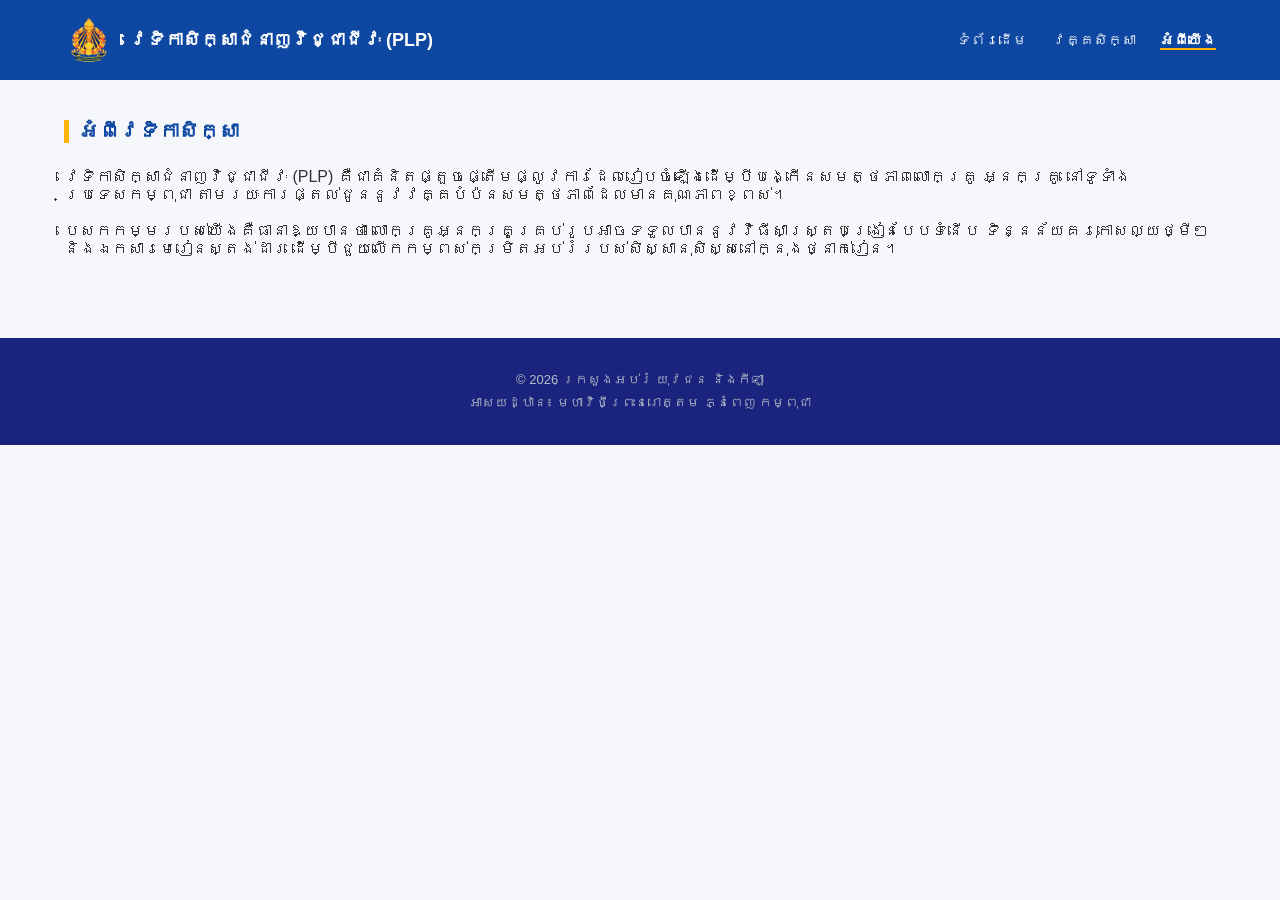
==== about.html @ bec66cc5 "Add files via upload" ====
<!DOCTYPE html>
<html lang="km">
<head>
    <meta charset="UTF-8">
    <meta name="viewport" content="width=device-width, initial-scale=1.0">
    <title>អំពីយើង - PLP Portal</title>
    <link rel="stylesheet" href="style.css">
</head>
<body>

    <header class="main-header">
        <div class="logo-area">
            <img src="logo.png" alt="MoEYS Logo" class="site-logo">
            <h1>វេទិកាសិក្សាជំនាញវិជ្ជាជីវៈ (PLP)</h1>
        </div>
        <nav class="navigation">
            <a href="index.html">ទំព័រដើម</a>
            <a href="#">វគ្គសិក្សា</a>
            <a href="about.html" class="active-link">អំពីយើង</a>
        </nav>
    </header>

    <main class="content-container">
        <h3 class="section-title">អំពីវេទិកាសិក្សា</h3>
        <div class="about-content">
            <p>វេទិកាសិក្សាជំនាញវិជ្ជាជីវៈ (PLP) គឺជាគំនិតផ្តួចផ្តើមផ្លូវការដែលរៀបចំឡើងដើម្បីបង្កើនសមត្ថភាពលោកគ្រូ អ្នកគ្រូ នៅទូទាំងប្រទេសកម្ពុជា តាមរយៈការផ្តល់ជូននូវវគ្គបំប៉នសមត្ថភាពដែលមានគុណភាពខ្ពស់។</p>
            <br>
            <p>បេសកកម្មរបស់យើងគឺធានាឱ្យបានថា លោកគ្រូអ្នកគ្រូគ្រប់រូបអាចទទួលបាននូវវិធីសាស្ត្របង្រៀនបែបទំនើប ទិន្នន័យគរុកោសល្យថ្មីៗ និងឯកសារមេរៀនស្តង់ដារ ដើម្បីជួយលើកកម្ពស់កម្រិតអប់រំរបស់សិស្សានុសិស្សនៅក្នុងថ្នាក់រៀន។</p>
        </div>
    </main>

    <footer class="main-footer">
        <p>© 2026 ក្រសួងអប់រំ យុវជន និងកីឡា</p>
        <p>អាសយដ្ឋាន៖ មហាវិថីព្រះនរោត្តម ភ្នំពេញ កម្ពុជា</p>
    </footer>

</body>
</html>
---- style.css ----
/* RESET & FONTS - Making everything clean */
* {
    margin: 0;
    padding: 0;
    box-sizing: border-box;
    font-family: 'Khmer OS Battambang', Arial, sans-serif;
}

body {
    background-color: #f5f7fa;
    color: #333;
}

/* 1. HEADER STYLING */
.main-header {
    background-color: #0d47a1; /* MoEYS Dark Blue */
    color: white;
    display: flex;
    justify-content: space-between;
    align-items: center;
    padding: 15px 5%;
}

.logo-area {
    display: flex;
    align-items: center;
    gap: 15px;
}

.logo-placeholder {
    width: 50px;
    height: 50px;
    background-color: #ffb300; /* Gold color */
    border-radius: 50%;
    display: flex;
    align-items: center;
    justify-content: center;
    font-size: 10px;
    color: black;
    font-weight: bold;
}

.main-header h1 {
    font-size: 18px;
}

.navigation a {
    color: white;
    text-decoration: none;
    margin-left: 20px;
    font-size: 14px;
}

.navigation a:hover {
    color: #ffb300;
}

/* 2. HERO STYLING */
.hero-banner {
    background: linear-gradient(rgba(13, 71, 161, 0.85), rgba(13, 71, 161, 0.85)), url('data:image/svg+xml;utf8,<svg xmlns="http://www.w3.org/2000/svg" width="100" height="100" viewBox="0 0 100 100"><rect width="100" height="100" fill="%230d47a1"/></svg>');
    background-size: cover;
    color: white;
    text-align: center;
    padding: 60px 20px;
}

.hero-banner h2 {
    font-size: 24px;
    margin-bottom: 10px;
}

.hero-banner input {
    margin-top: 20px;
    padding: 10px 20px;
    width: 60%;
    max-width: 500px;
    border: none;
    border-radius: 25px;
    outline: none;
}

/* 3. CONTENT AREA & CARDS */
.content-container {
    padding: 40px 5%;
}

.section-title {
    margin-bottom: 25px;
    font-size: 20px;
    color: #0d47a1;
    border-left: 5px solid #ffb300;
    padding-left: 10px;
}

.course-grid {
    display: flex;
    gap: 20px;
    flex-wrap: wrap;
}

.course-card {
    background-color: white;
    border-radius: 8px;
    width: calc(50% - 10px); /* Two cards per row */
    min-width: 280px;
    overflow: hidden;
    box-shadow: 0 4px 6px rgba(0,0,0,0.05);
}

.card-image {
    background-color: #e0e0e0;
    height: 150px;
    display: flex;
    align-items: center;
    justify-content: center;
    color: #757575;
}

.card-info {
    padding: 20px;
}

.card-info h4 {
    color: #0d47a1;
    margin-bottom: 10px;
}

/* 4. FOOTER STYLING */
.main-footer {
    background-color: #1a237e;
    color: #b0bec5;
    text-align: center;
    padding: 30px 20px;
    margin-top: 40px;
    font-size: 13px;
    line-height: 1.8;
}
/* Styling the new logo image */
.site-logo {
    width: 50px;
    height: 50px;
    object-fit: contain;
}

/* Styling the course card photos */
.card-photo {
    width: 100%;
    height: 150px;
    object-fit: cover; /* This crops the image beautifully to fit the box */
}
/* Underline or highlight the active page link */
.navigation a.active-link {
    border-bottom: 2px solid #ffb300;
    font-weight: bold;
}
/* --- MOBILE RESPONSIVE STYLES --- */
@media screen and (max-width: 768px) {
    
    /* 1. Stack the header items vertically instead of horizontally */
    .main-header {
        flex-direction: column;
        gap: 15px;
        text-align: center;
    }

    /* 2. Make the search box wider on small mobile screens */
    .hero-banner input {
        width: 90%;
    }

    /* 3. Force the course cards to take up 100% width (1 card per row) */
    .course-grid {
        flex-direction: column;
    }

    .course-card {
        width: 100%; /* Instead of 50%, cards now stack beautifully */
    }
}
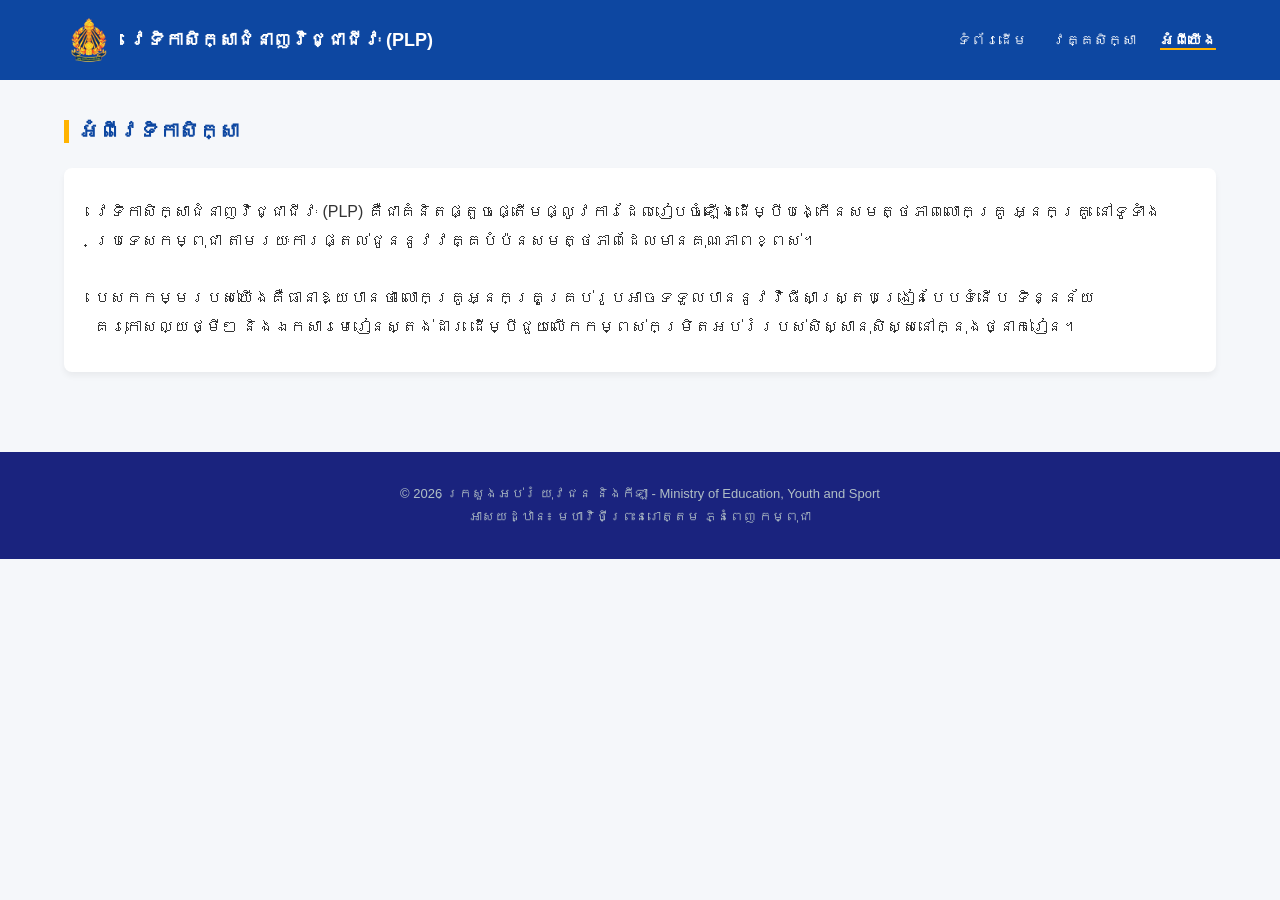
==== commit d0d0b8fd: "Add files via upload" ====
--- a/about.html
+++ b/about.html
@@ -30,7 +30,7 @@
     </main>
 
     <footer class="main-footer">
-        <p>© 2026 ក្រសួងអប់រំ យុវជន និងកីឡា</p>
+        <p>© 2026 ក្រសួងអប់រំ យុវជន និងកីឡា - Ministry of Education, Youth and Sport</p>
         <p>អាសយដ្ឋាន៖ មហាវិថីព្រះនរោត្តម ភ្នំពេញ កម្ពុជា</p>
     </footer>
 
--- a/style.css
+++ b/style.css
@@ -27,21 +27,14 @@
     gap: 15px;
 }
 
-.logo-placeholder {
+.main-header h1 {
+    font-size: 18px;
+}
+
+.site-logo {
     width: 50px;
     height: 50px;
-    background-color: #ffb300; /* Gold color */
-    border-radius: 50%;
-    display: flex;
-    align-items: center;
-    justify-content: center;
-    font-size: 10px;
-    color: black;
-    font-weight: bold;
-}
-
-.main-header h1 {
-    font-size: 18px;
+    object-fit: contain;
 }
 
 .navigation a {
@@ -49,10 +42,17 @@
     text-decoration: none;
     margin-left: 20px;
     font-size: 14px;
+    transition: color 0.2s ease;
 }
 
 .navigation a:hover {
-    color: #ffb300;
+    color: #ffb300; /* Turns gold on hover */
+}
+
+/* Underline or highlight the active page link */
+.navigation a.active-link {
+    border-bottom: 2px solid #ffb300;
+    font-weight: bold;
 }
 
 /* 2. HERO STYLING */
@@ -105,15 +105,20 @@
     min-width: 280px;
     overflow: hidden;
     box-shadow: 0 4px 6px rgba(0,0,0,0.05);
+    transition: transform 0.3s ease, box-shadow 0.3s ease;
+    cursor: pointer;
 }
 
-.card-image {
-    background-color: #e0e0e0;
+/* Smooth lift animation when hovering over a card */
+.course-card:hover {
+    transform: translateY(-8px);
+    box-shadow: 0 12px 20px rgba(0, 0, 0, 0.15);
+}
+
+.card-photo {
+    width: 100%;
     height: 150px;
-    display: flex;
-    align-items: center;
-    justify-content: center;
-    color: #757575;
+    object-fit: cover;
 }
 
 .card-info {
@@ -125,7 +130,16 @@
     margin-bottom: 10px;
 }
 
-/* 4. FOOTER STYLING */
+/* 4. ABOUT PAGE TEXT STYLING */
+.about-content {
+    background-color: white;
+    padding: 30px;
+    border-radius: 8px;
+    box-shadow: 0 4px 6px rgba(0,0,0,0.05);
+    line-height: 1.8;
+}
+
+/* 5. FOOTER STYLING */
 .main-footer {
     background-color: #1a237e;
     color: #b0bec5;
@@ -135,45 +149,24 @@
     font-size: 13px;
     line-height: 1.8;
 }
-/* Styling the new logo image */
-.site-logo {
-    width: 50px;
-    height: 50px;
-    object-fit: contain;
-}
 
-/* Styling the course card photos */
-.card-photo {
-    width: 100%;
-    height: 150px;
-    object-fit: cover; /* This crops the image beautifully to fit the box */
-}
-/* Underline or highlight the active page link */
-.navigation a.active-link {
-    border-bottom: 2px solid #ffb300;
-    font-weight: bold;
-}
-/* --- MOBILE RESPONSIVE STYLES --- */
+/* 6. MOBILE RESPONSIVE STYLES */
 @media screen and (max-width: 768px) {
-    
-    /* 1. Stack the header items vertically instead of horizontally */
     .main-header {
         flex-direction: column;
         gap: 15px;
         text-align: center;
     }
 
-    /* 2. Make the search box wider on small mobile screens */
     .hero-banner input {
         width: 90%;
     }
 
-    /* 3. Force the course cards to take up 100% width (1 card per row) */
     .course-grid {
         flex-direction: column;
     }
 
     .course-card {
-        width: 100%; /* Instead of 50%, cards now stack beautifully */
+        width: 100%;
     }
 }
